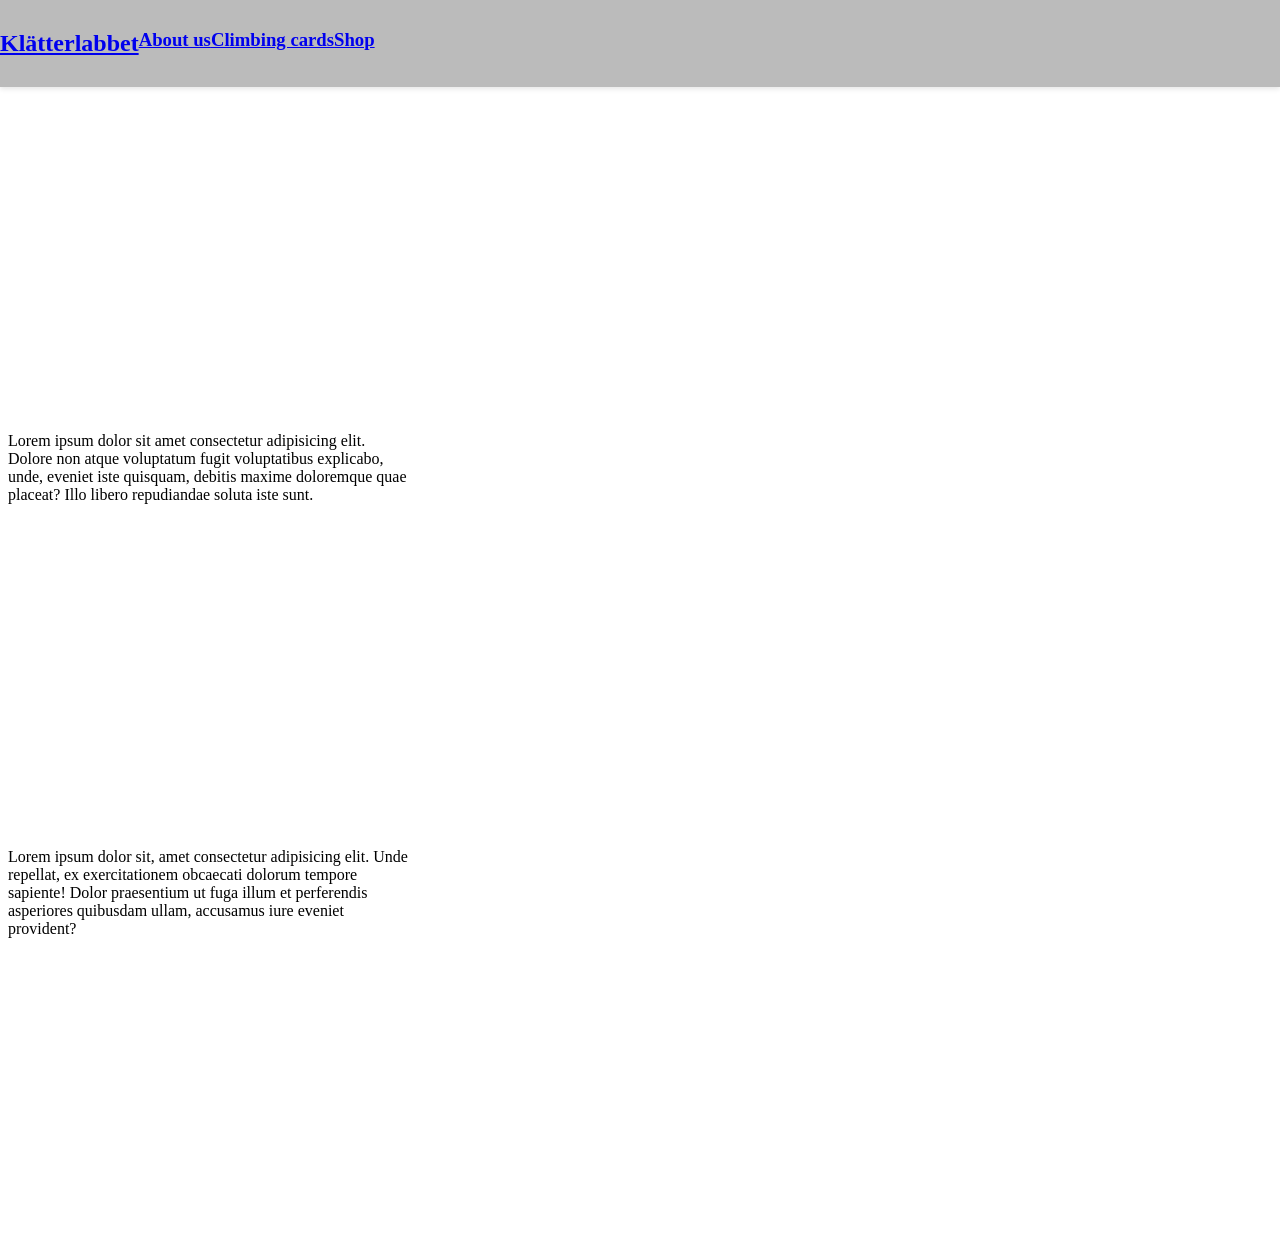
==== index.html @ 62b20d8a "Work I worked" ====
<!DOCTYPE html>
<html lang="en">
<head>
  <meta charset="UTF-8">
  <meta name="viewport" content="width=device-width, initial-scale=1.0">
  <link rel="stylesheet" href="./css/style.css">
  <title>Klätterhemsida</title>
</head>
<body>
  <Homepage>
  <header>
    <nav id="navigation">
      <a href="index.html" class="interactable"><h2>Klätterlabbet</h2></a>
      <a href="aboutus.html" class="interactable"><h3>About us</h3></a>
      <a href="climbingcards.html" class="interactable"><h3>Climbing cards</h3></a>
      <a href="shop.html" class="interactable"><h3>Shop</h3></a>
    </nav>
  </header>
  <nav></nav>
  <section id="top"><p>Lorem ipsum dolor sit amet, consectetur adipisicing elit. Rem porro, doloremque labore sit in, mollitia enim beatae nam at eaque provident et ad nisi quis sint odio iure totam blanditiis?</p></section>
  <section id="bild"><p>Lorem ipsum dolor sit amet consectetur adipisicing elit. Dolore non atque voluptatum fugit voluptatibus explicabo, unde, eveniet iste quisquam, debitis maxime doloremque quae placeat? Illo libero repudiandae soluta iste sunt.</p></section>
  <section id="bottom"><p>Lorem ipsum dolor sit, amet consectetur adipisicing elit. Unde repellat, ex exercitationem obcaecati dolorum tempore sapiente! Dolor praesentium ut fuga illum et perferendis asperiores quibusdam ullam, accusamus iure eveniet provident?</p></section>
  <nav></nav>
  </Homepage>
</body>
</html>
---- css/style.css ----
#navigation {
  display:flex;
  position: fixed;
  top: 0;
  left: 0;
  width: 100%;
  background-color: #bbb;
  padding: 10px 0;
  box-shadow: 0 2px 5px rgba(0,0,0,0.1);
  border-color: solid white;
}

.interactable {
    display: flex;
    flex-direction: column;
    grid-template-columns: 1fr 1fr 1fr 1fr;
}

#top {
    grid-area: to;
    width: 400px;
    height: 400px;
}

#bild {
    grid-area: bi;
    width: 400px;
    height: 400px;
}

#bottom {
    grid-area: bo;
    width: 400px;
    height: 400px;
}

@media screen and (max-width:480px){
    #Homepage {
    grid-template-areas: 
    'to'
    'bi'
    'bo';
}
}

@media screen and (min-width:481px){
    #Homepage {
    grid-template-areas: 
    ;
}
}
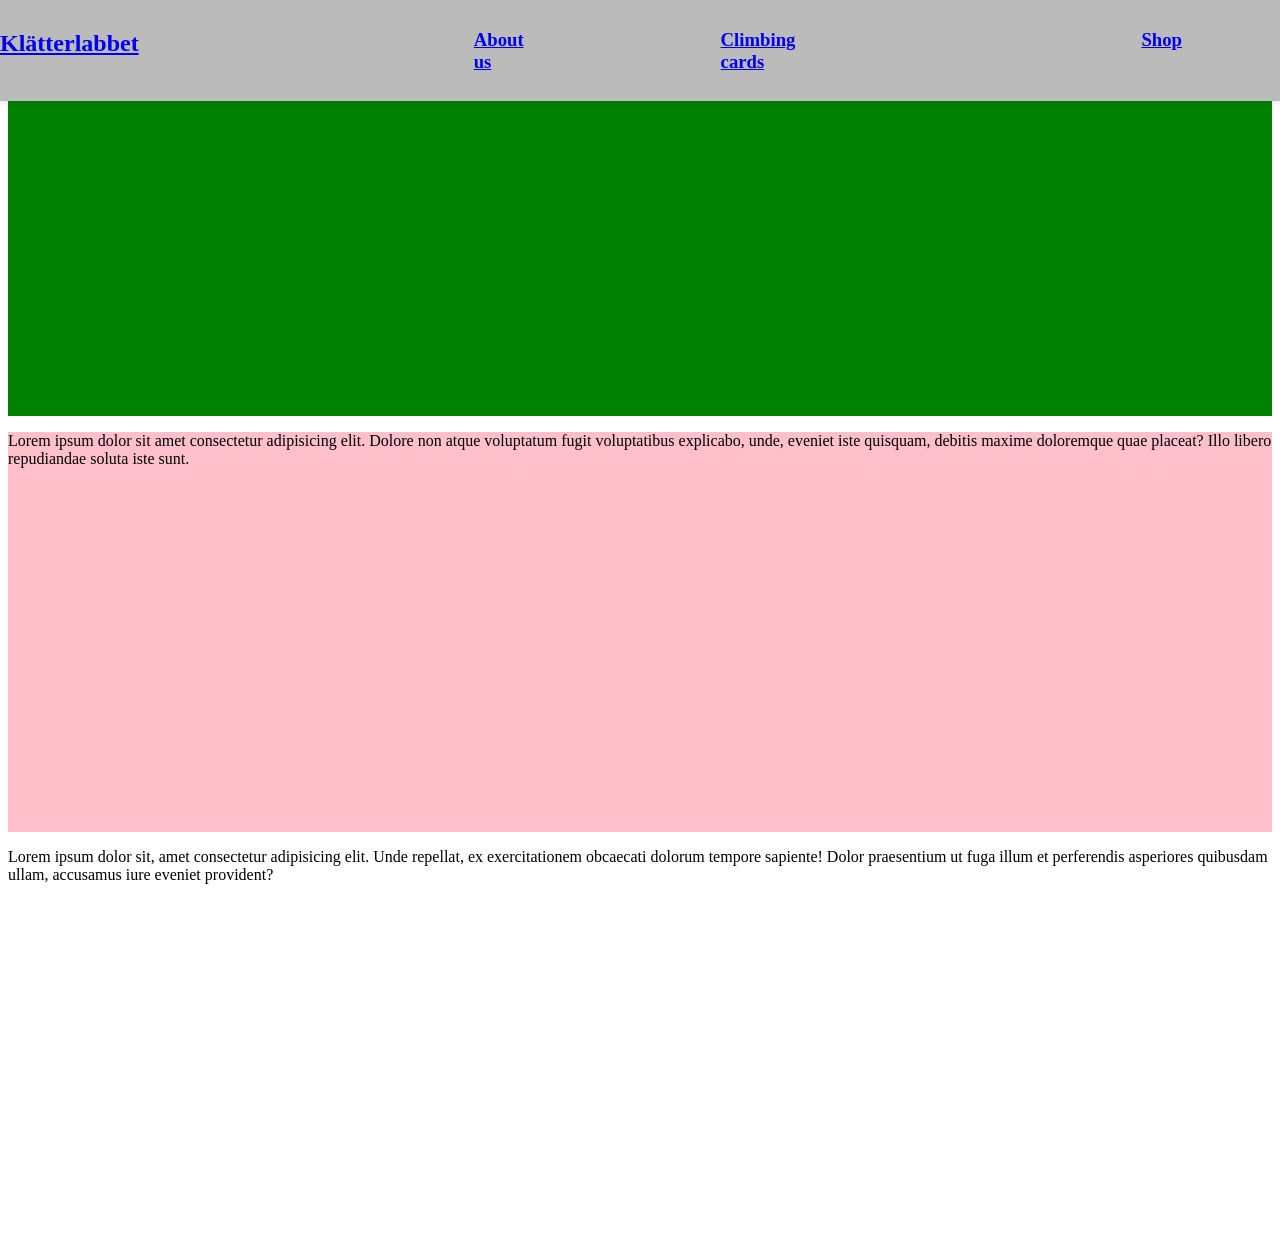
==== commit 81c484b7: "Kodis Kodade på" ====
--- a/index.html
+++ b/index.html
@@ -4,10 +4,10 @@
   <meta charset="UTF-8">
   <meta name="viewport" content="width=device-width, initial-scale=1.0">
   <link rel="stylesheet" href="./css/style.css">
-  <title>Klätterhemsida</title>
+  <title>Climbing Gym</title>
 </head>
 <body>
-  <Homepage>
+  <div id="Homepage">
   <header>
     <nav id="navigation">
       <a href="index.html" class="interactable"><h2>Klätterlabbet</h2></a>
@@ -21,6 +21,6 @@
   <section id="bild"><p>Lorem ipsum dolor sit amet consectetur adipisicing elit. Dolore non atque voluptatum fugit voluptatibus explicabo, unde, eveniet iste quisquam, debitis maxime doloremque quae placeat? Illo libero repudiandae soluta iste sunt.</p></section>
   <section id="bottom"><p>Lorem ipsum dolor sit, amet consectetur adipisicing elit. Unde repellat, ex exercitationem obcaecati dolorum tempore sapiente! Dolor praesentium ut fuga illum et perferendis asperiores quibusdam ullam, accusamus iure eveniet provident?</p></section>
   <nav></nav>
-  </Homepage>
+</div>
 </body>
 </html>
--- a/css/style.css
+++ b/css/style.css
@@ -11,28 +11,141 @@
   border-color: solid white;
 }
 
+#header {
+    width: auto;
+    height: 50px;
+    background-color: burlywood;
+}
+
 .interactable {
-    display: flex;
+    display: grid;
     flex-direction: column;
     grid-template-columns: 1fr 1fr 1fr 1fr;
 }
 
 #top {
     grid-area: to;
-    width: 400px;
+    width: auto;
     height: 400px;
+    background-color: green;
 }
 
 #bild {
     grid-area: bi;
-    width: 400px;
+    width: auto;
     height: 400px;
+    background-color: pink;
 }
 
 #bottom {
     grid-area: bo;
-    width: 400px;
+    width: auto;
     height: 400px;
+    background-color: white;
+}
+
+#Sc1 {
+    grid-area: S1;
+    width: auto;
+    border-color: black;
+    border: solid 2px;
+    height: 200px;
+}
+
+#Sc2 {
+    grid-area: S2;
+    width: auto;
+    border-color: black;
+    border: solid 2px;
+    height: 200px;
+}
+
+#Sc3 {
+    grid-area: S3;
+    width: auto;
+    border-color: black;
+    border: solid 2px;
+    height: 200px;
+}
+
+#Sc4 {
+    grid-area: S4;
+    width: auto;
+    border-color: black;
+    border: solid 2px;
+    height: 200px;
+}
+
+#Sc5 {
+    grid-area: S5;
+    width: auto;
+    border-color: black;
+    border: solid 2px;
+    height: 200px;
+}
+
+#Sc6 {
+    grid-area: S6;
+    width: auto;
+    border-color: black;
+    border: solid 2px;
+    height: 200px;
+}
+
+#Yellow_card {
+    grid-area: Ye;
+    width: auto;
+    height: 500px;
+    border-color: black;
+    border: solid 2px;
+}
+
+#Green_card {
+    grid-area: Gr;
+    width: auto;
+    height: 500px;
+    border-color: black;
+    border: solid 2px;
+}
+
+#Red_card {
+    grid-area: Re;
+    width: auto;
+    height: 500px;
+    border-color: black;
+    border: solid 2px;
+}
+
+#T1 {
+    grid-area: T-1;
+    width: auto;
+    height: 100px;
+    border-color: black;
+    border: solid 2px;
+}
+
+#T2 {
+    grid-area: T-2;
+    width: auto;
+    height: 200px;
+    border-color: black;
+    border: solid 2px;
+}
+
+#T3 {
+    grid-area: T-3;
+    width: auto;
+    height: 600px;
+    border-color: black;
+    border: solid 2px;
+}
+
+#T4 {
+    grid-area: T-4;
+    width: auto;
+    height: 200px;
+    border-color: black;
+    border: solid 2px;
 }
 
 @media screen and (max-width:480px){
@@ -41,7 +154,35 @@
     'to'
     'bi'
     'bo';
+    display: grid;
 }
+   #Shop {
+    grid-template-areas: 
+    'S1'
+    'S2'
+    'S3'
+    'S4'
+    'S5'
+    'S6';
+    display: grid;
+   }
+
+   #Climbingcards {
+    grid-template-areas: 
+    'Ye'
+    'Gr'
+    'Re';
+    display: grid;
+   }
+
+   #About_us {
+    grid-template-areas: 
+    'T-1'
+    'T-2'
+    'T-3'
+    'T-4';
+    display: grid;
+   }
 }
 
 @media screen and (min-width:481px){
@@ -49,4 +190,5 @@
     grid-template-areas: 
     ;
 }
-}+}
+
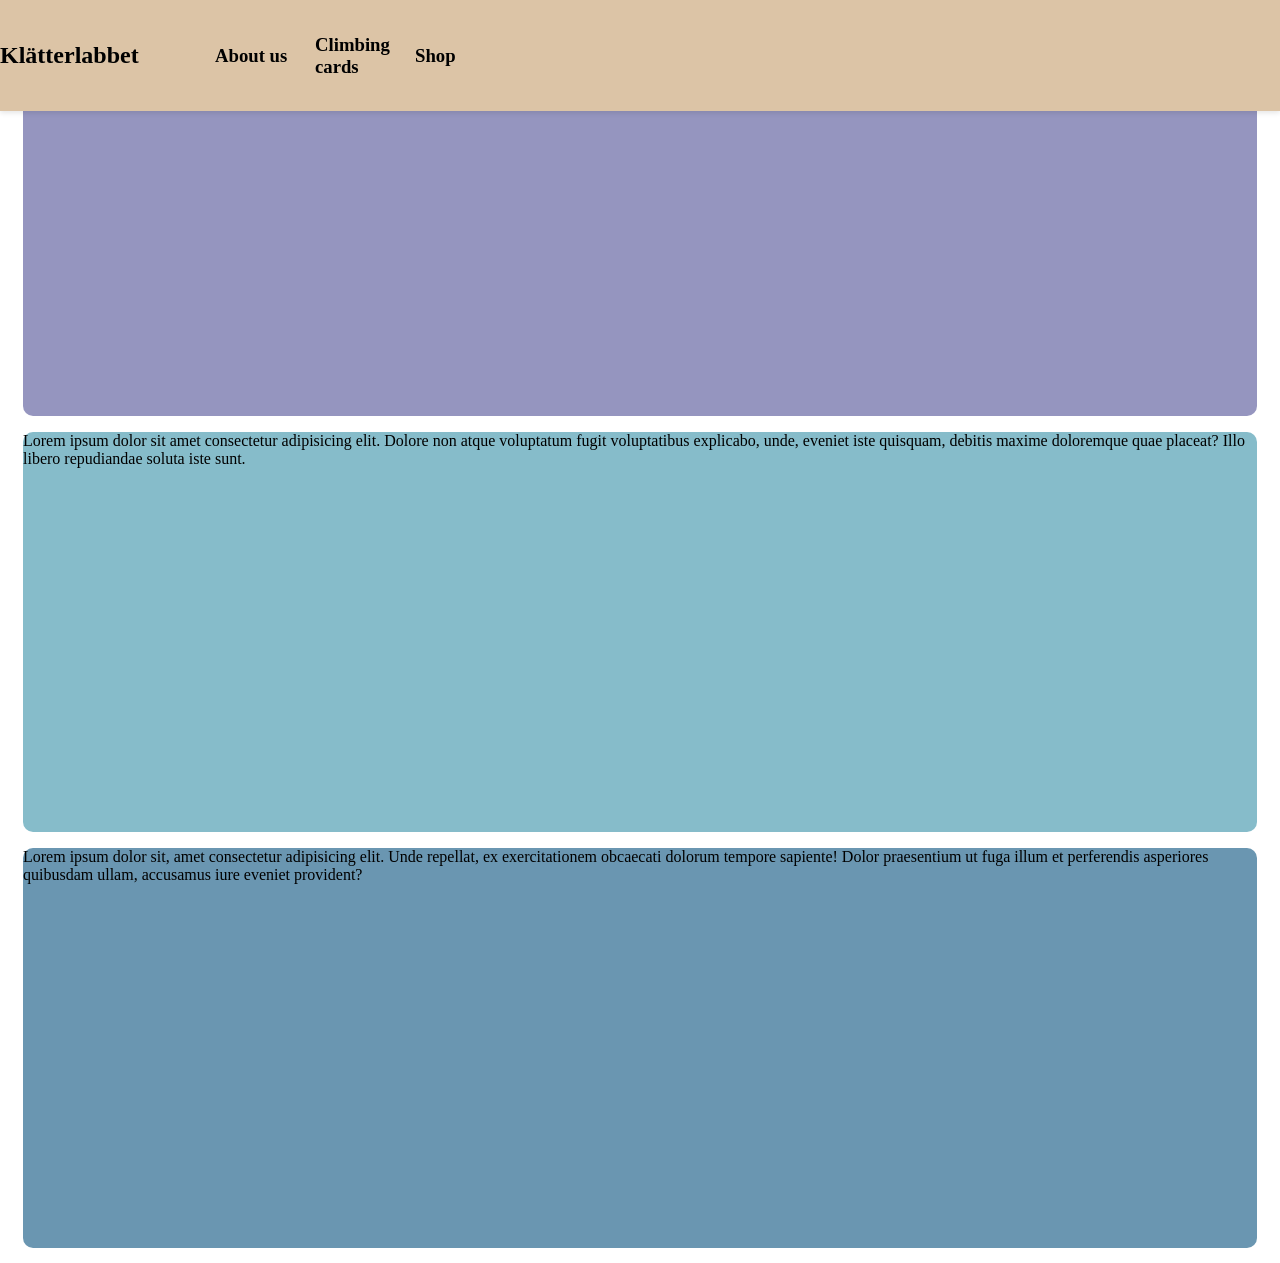
==== commit 9ca36134: "Kodning kod kod kodade kod" ====
--- a/index.html
+++ b/index.html
@@ -10,7 +10,7 @@
   <div id="Homepage">
   <header>
     <nav id="navigation">
-      <a href="index.html" class="interactable"><h2>Klätterlabbet</h2></a>
+      <a href="index.html" class="interactable_title"><h2>Klätterlabbet</h2></a>
       <a href="aboutus.html" class="interactable"><h3>About us</h3></a>
       <a href="climbingcards.html" class="interactable"><h3>Climbing cards</h3></a>
       <a href="shop.html" class="interactable"><h3>Shop</h3></a>
--- a/css/style.css
+++ b/css/style.css
@@ -1,3 +1,9 @@
+:root {
+    --birch-bg-color-: blue;
+    --birch-padding-: 15px;
+    --birch-border-radius-: 10px;
+    --birch-margin-:7px;
+}
 
 #navigation {
   display:flex;
@@ -5,7 +11,7 @@
   top: 0;
   left: 0;
   width: 100%;
-  background-color: #bbb;
+  background-color: rgb(220, 196, 166);
   padding: 10px 0;
   box-shadow: 0 2px 5px rgba(0,0,0,0.1);
   border-color: solid white;
@@ -15,33 +21,67 @@
     width: auto;
     height: 50px;
     background-color: burlywood;
-}
-
-.interactable {
     display: grid;
     flex-direction: column;
     grid-template-columns: 1fr 1fr 1fr 1fr;
+    border-radius: var(--birch-border-radius-);
+}
+
+.interactable_title {
+    text-decoration: none;
+    color: black;
+    width:210px;
+    align-content: center;
+}
+
+.interactable {
+    text-decoration: none;
+    color: black;
+    width:90px;
+    font-size: auto;
+    padding: 5px;
+    align-content: center;
+}
+
+#top, #bild, #bottom {
+  margin: var(--birch-padding-);
+  border-radius: var(--birch-border-radius-);
+}
+
+#Sc1, #Sc2, #Sc3, #Sc4, #Sc5, #Sc6 {
+  margin: var(--birch-padding-);
+  border-radius: var(--birch-border-radius-);
+}
+
+#Yellow_card, #Green_card, #Red_card {
+  margin: var(--birch-padding-);
+  border-radius: var(--birch-border-radius-);
+}
+
+#T1, #T2, #T3, #T4 {
+  margin: var(--birch-padding-);
+  border-radius: var(--birch-border-radius-);
 }
 
 #top {
     grid-area: to;
     width: auto;
     height: 400px;
-    background-color: green;
+    background-color: rgb(149, 149, 191);
 }
 
 #bild {
     grid-area: bi;
     width: auto;
     height: 400px;
-    background-color: pink;
+    background-color: rgb(134, 188, 202);
 }
 
 #bottom {
     grid-area: bo;
     width: auto;
     height: 400px;
-    background-color: white;
+    background-color: rgb(106, 150, 177);
 }
 
 #Sc1 {
@@ -150,6 +190,7 @@
 
 @media screen and (max-width:480px){
     #Homepage {
+    padding-top: 100px;
     grid-template-areas: 
     'to'
     'bi'
@@ -157,6 +198,7 @@
     display: grid;
 }
    #Shop {
+    padding-top: 100px;
     grid-template-areas: 
     'S1'
     'S2'
@@ -168,6 +210,7 @@
    }
 
    #Climbingcards {
+    padding-top: 100px;
     grid-template-areas: 
     'Ye'
     'Gr'
@@ -176,6 +219,7 @@
    }
 
    #About_us {
+    padding-top: 100px;
     grid-template-areas: 
     'T-1'
     'T-2'
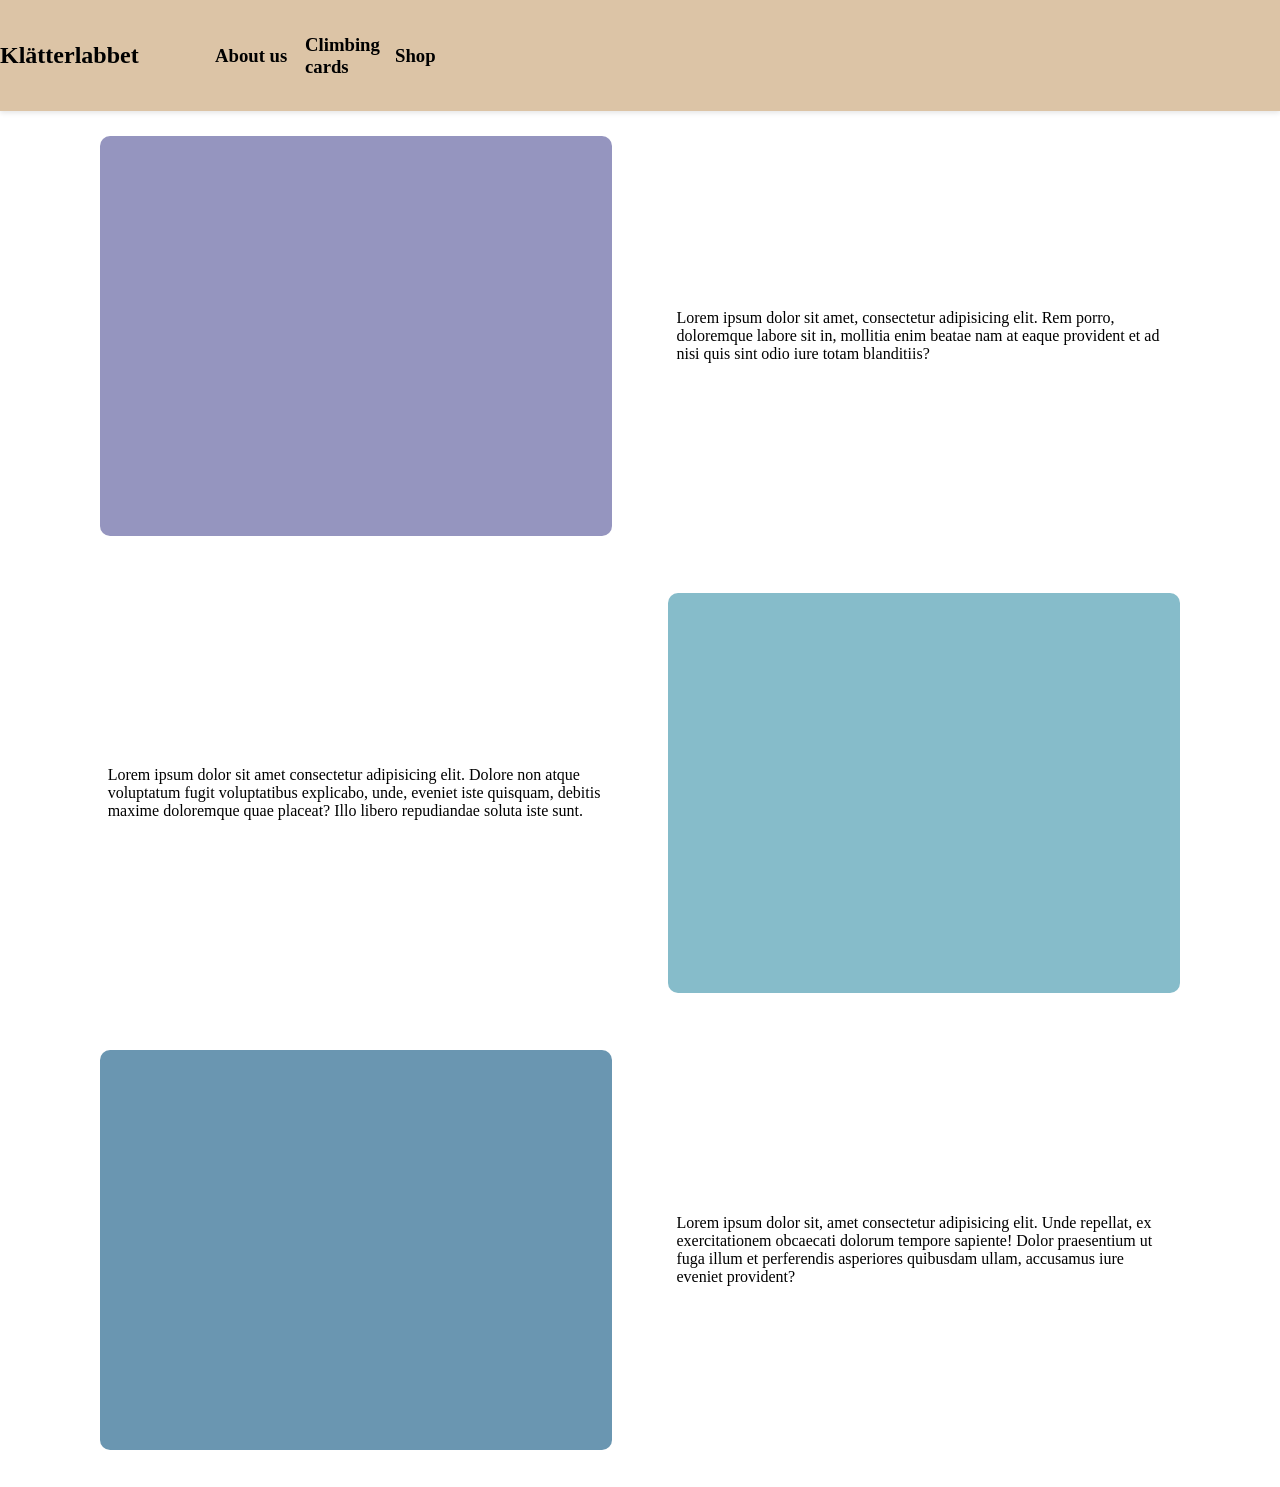
==== commit eeec176f: "code dode code" ====
--- a/index.html
+++ b/index.html
@@ -17,10 +17,28 @@
     </nav>
   </header>
   <nav></nav>
-  <section id="top"><p>Lorem ipsum dolor sit amet, consectetur adipisicing elit. Rem porro, doloremque labore sit in, mollitia enim beatae nam at eaque provident et ad nisi quis sint odio iure totam blanditiis?</p></section>
-  <section id="bild"><p>Lorem ipsum dolor sit amet consectetur adipisicing elit. Dolore non atque voluptatum fugit voluptatibus explicabo, unde, eveniet iste quisquam, debitis maxime doloremque quae placeat? Illo libero repudiandae soluta iste sunt.</p></section>
-  <section id="bottom"><p>Lorem ipsum dolor sit, amet consectetur adipisicing elit. Unde repellat, ex exercitationem obcaecati dolorum tempore sapiente! Dolor praesentium ut fuga illum et perferendis asperiores quibusdam ullam, accusamus iure eveniet provident?</p></section>
+  <section id="top_side"><p>Lorem ipsum dolor sit amet, consectetur adipisicing elit. Rem porro, doloremque labore sit in, mollitia enim beatae nam at eaque provident et ad nisi quis sint odio iure totam blanditiis?</p></section>
+  <section id="bild_side"><p>Lorem ipsum dolor sit amet consectetur adipisicing elit. Dolore non atque voluptatum fugit voluptatibus explicabo, unde, eveniet iste quisquam, debitis maxime doloremque quae placeat? Illo libero repudiandae soluta iste sunt.</p></section>
+  <section id="bottom_side"><p>Lorem ipsum dolor sit, amet consectetur adipisicing elit. Unde repellat, ex exercitationem obcaecati dolorum tempore sapiente! Dolor praesentium ut fuga illum et perferendis asperiores quibusdam ullam, accusamus iure eveniet provident?</p></section>
+  <section id="top" class="fade-img"></section>
+  <section id="bild" class="fade-img"></section>
+  <section id="bottom" class="fade-img"></section>
   <nav></nav>
 </div>
 </body>
+<script>
+const elements = document.querySelectorAll('.fade-img');
+
+const observer = new IntersectionObserver((entries) => {
+  entries.forEach(entry => {
+    if (entry.isIntersecting) {
+      entry.target.classList.add('show');
+    }
+  });
+}, {
+  threshold: 0.2
+});
+
+elements.forEach(el => observer.observe(el));
+</script>
 </html>
--- a/css/style.css
+++ b/css/style.css
@@ -1,8 +1,12 @@
 :root {
     --birch-bg-color-: blue;
-    --birch-padding-: 15px;
+    --birch-padding-: 8px;
     --birch-border-radius-: 10px;
     --birch-margin-:7px;
+}
+
+* {
+    box-sizing: border-box;
 }
 
 #navigation {
@@ -15,6 +19,7 @@
   padding: 10px 0;
   box-shadow: 0 2px 5px rgba(0,0,0,0.1);
   border-color: solid white;
+  z-index: 1000;
 }
 
 #header {
@@ -43,9 +48,13 @@
     align-content: center;
 }
 
-#top, #bild, #bottom {
-  margin: var(--birch-padding-);
+#top, #top_side, #bild, #bild_side, #bottom, #bottom_side {
+  margin: 5%;
+  padding: var(--birch-padding-);
   border-radius: var(--birch-border-radius-);
+  width: 100%;
+  max-width: 100%;
+  align-content: center;
 }
 
 #Sc1, #Sc2, #Sc3, #Sc4, #Sc5, #Sc6 {
@@ -70,6 +79,27 @@
     background-color: rgb(149, 149, 191);
 }
 
+.fade-img {
+    opacity: 0;
+    transform: translateY(30px) scale(0.98);
+    transition: opacity 0.6s ease, transform 0.6s ease;
+}
+
+.fade-img.show {
+    opacity: 1;
+    transform: translateY(0) scale(1);
+}
+
+.fade-img:nth-child(1) { transition-delay: 0.1s; }
+.fade-img:nth-child(2) { transition-delay: 0.2s; }
+.fade-img:nth-child(3) { transition-delay: 0.3s; }
+
+#top_side {
+    grid-area: ts;
+    width: auto;
+    height: 400px;
+}
+
 #bild {
     grid-area: bi;
     width: auto;
@@ -77,6 +107,12 @@
     background-color: rgb(134, 188, 202);
 }
 
+#bild_side {
+    grid-area: is;
+    width: auto;
+    height: 400px;
+}
+
 #bottom {
     grid-area: bo;
     width: auto;
@@ -84,6 +120,12 @@
     background-color: rgb(106, 150, 177);
 }
 
+#bottom_side {
+    grid-area: bs;
+    width: auto;
+    height: 400px;
+}
+
 #Sc1 {
     grid-area: S1;
     width: auto;
@@ -193,8 +235,11 @@
     padding-top: 100px;
     grid-template-areas: 
     'to'
+    'ts'
     'bi'
-    'bo';
+    'is'
+    'bo'
+    'bs';
     display: grid;
 }
    #Shop {
@@ -231,8 +276,28 @@
 
 @media screen and (min-width:481px){
     #Homepage {
-    grid-template-areas: 
-    ;
-}
-}
-
+    padding-top: 100px;
+    padding-left: 5%;
+    padding-right: 5%;
+    grid-template-areas: 
+    'to ts'
+    'is bi'
+    'bo bs';
+    display: grid;
+    grid-template-columns: 1fr 1fr;
+    }
+    #Shop {
+    padding-top: 100px;
+
+    }
+    #Climbingcards {
+    padding-top: 100px;
+    
+    
+    }
+    #About_us {
+    padding-top: 100px;
+
+    }
+}
+
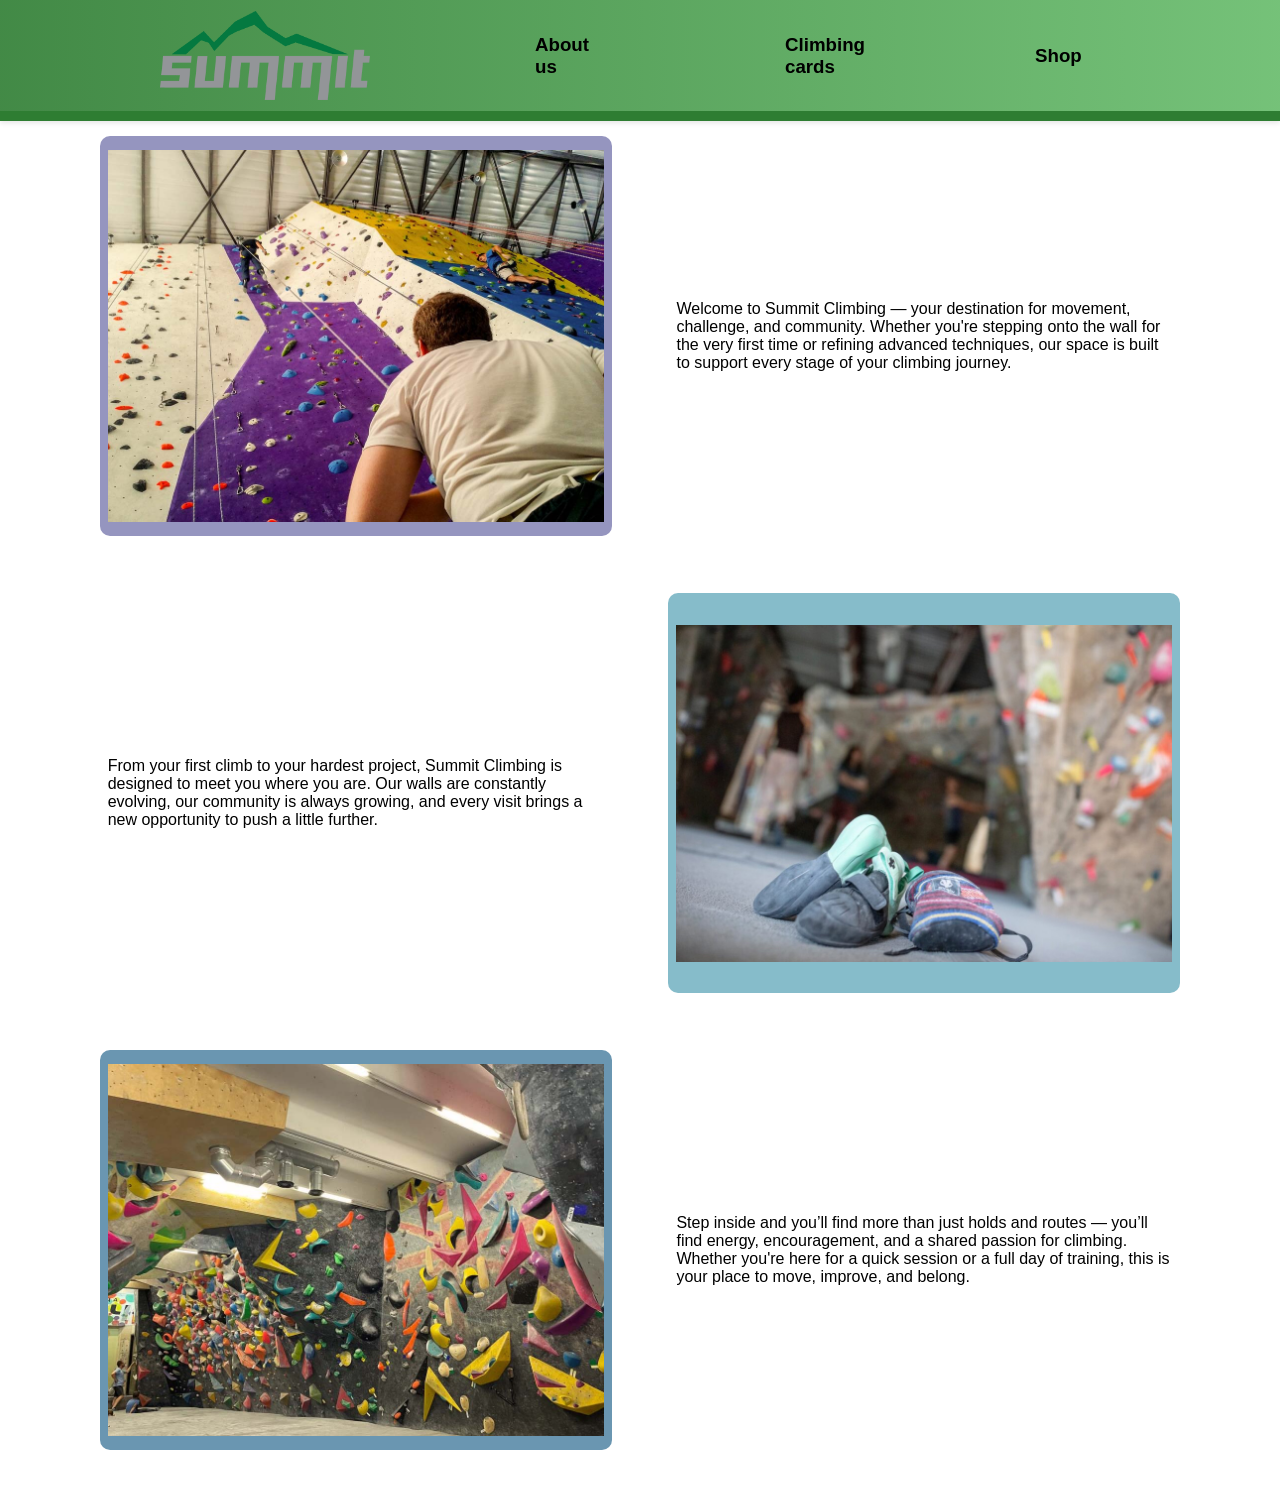
==== commit 9e8a0d72: "Codey Codey" ====
--- a/index.html
+++ b/index.html
@@ -10,19 +10,25 @@
   <div id="Homepage">
   <header>
     <nav id="navigation">
-      <a href="index.html" class="interactable_title"><h2>Klätterlabbet</h2></a>
+      <a href="index.html" class="interactable_title"><img src="img/Summit_(supercomputer)_logo_2017.png"></a>
       <a href="aboutus.html" class="interactable"><h3>About us</h3></a>
       <a href="climbingcards.html" class="interactable"><h3>Climbing cards</h3></a>
       <a href="shop.html" class="interactable"><h3>Shop</h3></a>
     </nav>
   </header>
   <nav></nav>
-  <section id="top_side"><p>Lorem ipsum dolor sit amet, consectetur adipisicing elit. Rem porro, doloremque labore sit in, mollitia enim beatae nam at eaque provident et ad nisi quis sint odio iure totam blanditiis?</p></section>
-  <section id="bild_side"><p>Lorem ipsum dolor sit amet consectetur adipisicing elit. Dolore non atque voluptatum fugit voluptatibus explicabo, unde, eveniet iste quisquam, debitis maxime doloremque quae placeat? Illo libero repudiandae soluta iste sunt.</p></section>
-  <section id="bottom_side"><p>Lorem ipsum dolor sit, amet consectetur adipisicing elit. Unde repellat, ex exercitationem obcaecati dolorum tempore sapiente! Dolor praesentium ut fuga illum et perferendis asperiores quibusdam ullam, accusamus iure eveniet provident?</p></section>
-  <section id="top" class="fade-img"></section>
-  <section id="bild" class="fade-img"></section>
-  <section id="bottom" class="fade-img"></section>
+  <section id="top_side"><p>Welcome to Summit Climbing — your destination for movement, challenge, and community. Whether you're stepping onto the wall for the very first time or refining advanced techniques, our space is built to support every stage of your climbing journey.</p></section>
+  <section id="bild_side"><p>From your first climb to your hardest project, Summit Climbing is designed to meet you where you are. Our walls are constantly evolving, our community is always growing, and every visit brings a new opportunity to push a little further.</p></section>
+  <section id="bottom_side"><p>Step inside and you’ll find more than just holds and routes — you’ll find energy, encouragement, and a shared passion for climbing. Whether you're here for a quick session or a full day of training, this is your place to move, improve, and belong.</p></section>
+  <section id="top" class="fade-img">
+    <img src="img/Rätt_bild4.jpg">
+  </section>
+  <section id="bild" class="fade-img">
+    <img src="img/Rätt_bild5.jpg">
+  </section>
+  <section id="bottom" class="fade-img">
+    <img src="img/Rätt_bild6.jpg">
+  </section>
   <nav></nav>
 </div>
 </body>
--- a/css/style.css
+++ b/css/style.css
@@ -4,9 +4,9 @@
     --birch-border-radius-: 10px;
     --birch-margin-:7px;
 }
-
 * {
     box-sizing: border-box;
+    font-family: Sans-serif;
 }
 
 #navigation {
@@ -15,11 +15,14 @@
   top: 0;
   left: 0;
   width: 100%;
-  background-color: rgb(220, 196, 166);
   padding: 10px 0;
   box-shadow: 0 2px 5px rgba(0,0,0,0.1);
   border-color: solid white;
   z-index: 1000;
+  background: linear-gradient(90deg, rgba(46,125,50,0.9), rgba(102,187,106,0.9));
+  backdrop-filter: blur(6px);
+  border-bottom: 10px solid #2e7d32;
+  justify-content: space-evenly;
 }
 
 #header {
@@ -119,7 +122,6 @@
     height: 400px;
     background-color: rgb(106, 150, 177);
 }
-
 #bottom_side {
     grid-area: bs;
     width: auto;
@@ -132,6 +134,7 @@
     border-color: black;
     border: solid 2px;
     height: 200px;
+    background-color: beige;
 }
 
 #Sc2 {
@@ -140,6 +143,7 @@
     border-color: black;
     border: solid 2px;
     height: 200px;
+    background-color: beige;
 }
 
 #Sc3 {
@@ -148,6 +152,7 @@
     border-color: black;
     border: solid 2px;
     height: 200px;
+    background-color: beige;
 }
 
 #Sc4 {
@@ -156,6 +161,7 @@
     border-color: black;
     border: solid 2px;
     height: 200px;
+    background-color: beige;
 }
 
 #Sc5 {
@@ -164,6 +170,7 @@
     border-color: black;
     border: solid 2px;
     height: 200px;
+    background-color: beige;
 }
 
 #Sc6 {
@@ -172,66 +179,262 @@
     border-color: black;
     border: solid 2px;
     height: 200px;
-}
-
-#Yellow_card {
+    background-color: beige;
+}
+
+#boxes{
+   grid-area: b; 
+   display: flex;
+   flex-direction: row;
+   flex-wrap: wrap;
+   padding-top: 200px;
+   justify-content: center;
+   font-size: larger;
+   color: white;
+}
+#boximage{
+    max-height: 48vh;
+    max-width: 48vw;
+}
+#box {
+    opacity: 30%;
+    display: flex;
+    width: 90%;
+    max-width: 300px;
+    height: 60vh;
+    margin: 10px;
+    flex-direction: column;
+    text-align: center;
+    aspect-ratio: 1/1;
+    transition: 0.1s;
+    background-color: #c8b7a9;
+    max-height: 100vh;
+    border-radius: 10px;
+}
+#box:hover{
+    border: solid;
+    border-width: 1%;
+    border-color: #fcb08c;
+    box-shadow: #d6938a 10px 10px 10px;
+    opacity: 100%;
+    flex-wrap: wrap;
+    max-height: 60vh;
+}
+
+/* Slideshow container */
+.slideshow-container {
+  max-width: 500px;
+  height: auto;
+  position: relative;
+  margin: auto;
+}
+
+/* Hide the images by default */
+.mySlides {
+  display: none;
+}
+
+.mySlides img {
+  width: 100%;
+  height: auto;       /* choose a fixed height */
+  object-fit: cover;   /* keeps aspect ratio, crops if needed */
+}
+
+/* Next & previous buttons */
+.prev, .next {
+  cursor: pointer;
+  position: absolute;
+  top: 50%;
+  width: auto;
+  margin-top: -22px;
+  padding: 16px;
+  color: white;
+  font-weight: bold;
+  font-size: 18px;
+  transition: 0.6s ease;
+  border-radius: 0 3px 3px 0;
+  user-select: none;
+}
+
+/* Position the "next button" to the right */
+.next {
+  right: 0;
+  border-radius: 3px 0 0 3px;
+}
+
+/* On hover, add a black background color with a little bit see-through */
+.prev:hover, .next:hover {
+  background-color: rgba(0,0,0,0.8);
+}
+
+/* Caption text */
+.text {
+  color: #f2f2f2;
+  font-size: 15px;
+  padding: 8px 12px;
+  position: absolute;
+  bottom: 8px;
+  width: 100%;
+  text-align: center;
+}
+
+/* Number text (1/3 etc) */
+.numbertext {
+  color: #f2f2f2;
+  font-size: 12px;
+  padding: 8px 12px;
+  position: absolute;
+  top: 0;
+}
+
+/* The dots/bullets/indicators */
+.dot {
+  cursor: pointer;
+  height: 15px;
+  width: 15px;
+  margin: 0 2px;
+  background-color: #bbb;
+  border-radius: 50%;
+  display: inline-block;
+  transition: background-color 0.6s ease;
+}
+
+.active, .dot:hover {
+  background-color: #717171;
+}
+
+/* Fading animation */
+.fade {
+  animation-name: fade;
+  animation-duration: 1.5s;
+}
+
+@keyframes fade {
+  from {opacity: .4}
+  to {opacity: 1}
+}
+
+#Yellow_container {
     grid-area: Ye;
-    width: auto;
-    height: 500px;
-    border-color: black;
-    border: solid 2px;
-}
-
-#Green_card {
+    justify-content: left;
+    align-items: center;
+    width: auto;
+    height: 300px;
+    background-color: #717171;
+    display: flex;
+    border-radius: 10px;
+    margin-bottom: 10px;
+    
+}
+.Yellow_card {
+  height: 80%;
+  width: 20%;
+  overflow: hidden;
+  background-color: rgb(202, 202, 92);
+  border-radius: 10px;
+}
+
+#Green_container {
     grid-area: Gr;
-    width: auto;
-    height: 500px;
-    border-color: black;
-    border: solid 2px;
-}
-
-#Red_card {
+    justify-content: left;
+    align-items: center;
+    width: auto;
+    height: 300px;
+    background-color: #717171;
+    display: flex;
+    border-radius: 10px;
+    margin-bottom: 10px;
+}
+.Green_card {
+  height: 80%;
+  width: 20%;
+  overflow: hidden;
+  background-color: rgb(86, 183, 81);
+  border-radius: 10px;
+}
+
+#Red_container {
     grid-area: Re;
-    width: auto;
-    height: 500px;
-    border-color: black;
-    border: solid 2px;
+    justify-content: left;
+    align-items: center;
+    width: auto;
+    height: 300px;
+    background-color: #717171;
+    display: flex;
+    border-radius: 10px;
+    margin-bottom: 10px;
+}
+.Red_card {
+  height: 80%;
+  width: 20%;
+  overflow: hidden;
+  background-color: rgb(194, 84, 84);
+  border-radius: 10px;
 }
 
 #T1 {
-    grid-area: T-1;
-    width: auto;
-    height: 100px;
-    border-color: black;
-    border: solid 2px;
+    grid-area: T1;
+    width: auto;
+    height: 200px;
+    border-color: none;
+    background-color: #d6938a;
 }
 
 #T2 {
-    grid-area: T-2;
-    width: auto;
-    height: 200px;
-    border-color: black;
-    border: solid 2px;
+    grid-area: T2;
+    width: 640px;
+    height: 480px;
+    overflow: hidden;
+    border-color: none;
+    background-color: #fcb08c;
 }
 
 #T3 {
-    grid-area: T-3;
-    width: auto;
-    height: 600px;
-    border-color: black;
-    border: solid 2px;
+    grid-area: T3;
+    width: auto;
+    height: 200px;
+    border-color: none;
+    background-color: #856950;
 }
 
 #T4 {
-    grid-area: T-4;
-    width: auto;
-    height: 200px;
-    border-color: black;
-    border: solid 2px;
+    grid-area: T4;
+    width: auto;
+    height: 200px;
+    border-color: none;
+    background-color: beige;
+}
+
+img {
+  max-width: 100%;
+  height: auto;
+  display: block;
 }
 
 @media screen and (max-width:480px){
-    #Homepage {
+  #header {
+    grid-template-columns: 1fr 1fr;
+    row-gap: 5px;
+  }
+  .nav-links {
+    flex-direction: column;
+    position: absolute;
+    top: 60px;
+    right: 10px;
+    background: white;
+    padding: 10px;
+    border-radius: 10px;
+  }
+  .interactable_title {
+    width: auto;
+    font-size: 16px;
+  }
+
+  .interactable {
+    width: auto;
+    font-size: 14px;
+  }
+  #Homepage {
     padding-top: 100px;
     grid-template-areas: 
     'to'
@@ -245,12 +448,12 @@
    #Shop {
     padding-top: 100px;
     grid-template-areas: 
-    'S1'
-    'S2'
-    'S3'
-    'S4'
-    'S5'
-    'S6';
+    'Sc1'
+    'Sc2'
+    'Sc3'
+    'Sc4'
+    'Sc5'
+    'Sc6';
     display: grid;
    }
 
@@ -266,10 +469,10 @@
    #About_us {
     padding-top: 100px;
     grid-template-areas: 
-    'T-1'
-    'T-2'
-    'T-3'
-    'T-4';
+    'T1'
+    'T2'
+    'T3'
+    'T4';
     display: grid;
    }
 }
@@ -288,16 +491,21 @@
     }
     #Shop {
     padding-top: 100px;
-
     }
     #Climbingcards {
     padding-top: 100px;
-    
-    
+    display: flex;
+    flex-direction: column;
     }
     #About_us {
     padding-top: 100px;
-
+    display: grid;
+    grid-template-areas: 
+    'T1 T1 T2 T2'
+    'T3 T3 T2 T2'
+    'T4 T4 T4 T4';
+    grid-template-columns: 1fr 1fr 1fr 1fr;
     }
-}
-
+  }
+
+
